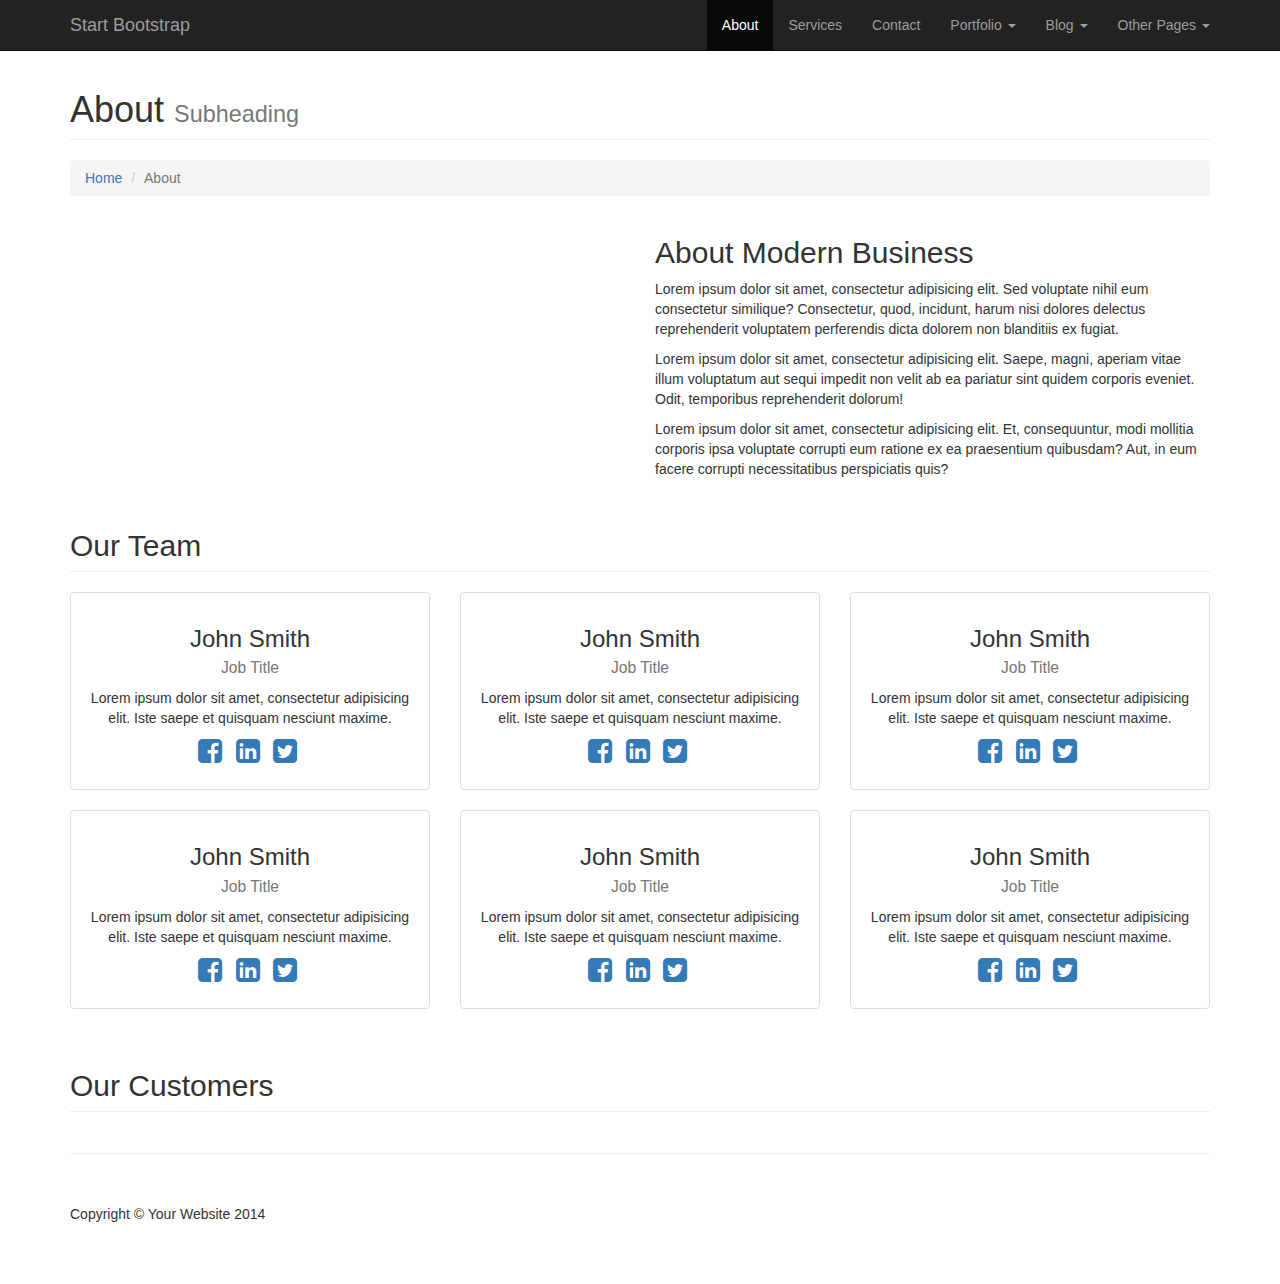
==== about.html @ 234f6c61 "Add files via upload" ====
<!DOCTYPE html>
<html lang="en">

<head>

    <meta charset="utf-8">
    <meta http-equiv="X-UA-Compatible" content="IE=edge">
    <meta name="viewport" content="width=device-width, initial-scale=1">
    <meta name="description" content="">
    <meta name="author" content="">

    <title>Modern Business - Start Bootstrap Template</title>

    <!-- Bootstrap Core CSS -->
    <link href="css/bootstrap.min.css" rel="stylesheet">

    <!-- Custom CSS -->
    <link href="css/modern-business.css" rel="stylesheet">

    <!-- Custom Fonts -->
    <link href="font-awesome/css/font-awesome.min.css" rel="stylesheet" type="text/css">

    <!-- HTML5 Shim and Respond.js IE8 support of HTML5 elements and media queries -->
    <!-- WARNING: Respond.js doesn't work if you view the page via file:// -->
    <!--[if lt IE 9]>
        <script src="https://oss.maxcdn.com/libs/html5shiv/3.7.0/html5shiv.js"></script>
        <script src="https://oss.maxcdn.com/libs/respond.js/1.4.2/respond.min.js"></script>
    <![endif]-->

</head>

<body>

    <!-- Navigation -->
    <nav class="navbar navbar-inverse navbar-fixed-top" role="navigation">
        <div class="container">
            <!-- Brand and toggle get grouped for better mobile display -->
            <div class="navbar-header">
                <button type="button" class="navbar-toggle" data-toggle="collapse" data-target="#bs-example-navbar-collapse-1">
                    <span class="sr-only">Toggle navigation</span>
                    <span class="icon-bar"></span>
                    <span class="icon-bar"></span>
                    <span class="icon-bar"></span>
                </button>
                <a class="navbar-brand" href="index.html">Start Bootstrap</a>
            </div>
            <!-- Collect the nav links, forms, and other content for toggling -->
            <div class="collapse navbar-collapse" id="bs-example-navbar-collapse-1">
                <ul class="nav navbar-nav navbar-right">
                    <li class="active">
                        <a href="about.html">About</a>
                    </li>
                    <li>
                        <a href="services.html">Services</a>
                    </li>
                    <li>
                        <a href="contact.html">Contact</a>
                    </li>
                    <li class="dropdown">
                        <a href="#" class="dropdown-toggle" data-toggle="dropdown">Portfolio <b class="caret"></b></a>
                        <ul class="dropdown-menu">
                            <li>
                                <a href="portfolio-1-col.html">1 Column Portfolio</a>
                            </li>
                            <li>
                                <a href="portfolio-2-col.html">2 Column Portfolio</a>
                            </li>
                            <li>
                                <a href="portfolio-3-col.html">3 Column Portfolio</a>
                            </li>
                            <li>
                                <a href="portfolio-4-col.html">4 Column Portfolio</a>
                            </li>
                            <li>
                                <a href="portfolio-item.html">Single Portfolio Item</a>
                            </li>
                        </ul>
                    </li>
                    <li class="dropdown">
                        <a href="#" class="dropdown-toggle" data-toggle="dropdown">Blog <b class="caret"></b></a>
                        <ul class="dropdown-menu">
                            <li>
                                <a href="blog-home-1.html">Blog Home 1</a>
                            </li>
                            <li>
                                <a href="blog-home-2.html">Blog Home 2</a>
                            </li>
                            <li>
                                <a href="blog-post.html">Blog Post</a>
                            </li>
                        </ul>
                    </li>
                    <li class="dropdown">
                        <a href="#" class="dropdown-toggle" data-toggle="dropdown">Other Pages <b class="caret"></b></a>
                        <ul class="dropdown-menu">
                            <li>
                                <a href="full-width.html">Full Width Page</a>
                            </li>
                            <li>
                                <a href="sidebar.html">Sidebar Page</a>
                            </li>
                            <li>
                                <a href="faq.html">FAQ</a>
                            </li>
                            <li>
                                <a href="404.html">404</a>
                            </li>
                            <li>
                                <a href="pricing.html">Pricing Table</a>
                            </li>
                        </ul>
                    </li>
                </ul>
            </div>
            <!-- /.navbar-collapse -->
        </div>
        <!-- /.container -->
    </nav>

    <!-- Page Content -->
    <div class="container">

        <!-- Page Heading/Breadcrumbs -->
        <div class="row">
            <div class="col-lg-12">
                <h1 class="page-header">About
                    <small>Subheading</small>
                </h1>
                <ol class="breadcrumb">
                    <li><a href="index.html">Home</a>
                    </li>
                    <li class="active">About</li>
                </ol>
            </div>
        </div>
        <!-- /.row -->

        <!-- Intro Content -->
        <div class="row">
            <div class="col-md-6">
                <img class="img-responsive" src="http://placehold.it/750x450" alt="">
            </div>
            <div class="col-md-6">
                <h2>About Modern Business</h2>
                <p>Lorem ipsum dolor sit amet, consectetur adipisicing elit. Sed voluptate nihil eum consectetur similique? Consectetur, quod, incidunt, harum nisi dolores delectus reprehenderit voluptatem perferendis dicta dolorem non blanditiis ex fugiat.</p>
                <p>Lorem ipsum dolor sit amet, consectetur adipisicing elit. Saepe, magni, aperiam vitae illum voluptatum aut sequi impedit non velit ab ea pariatur sint quidem corporis eveniet. Odit, temporibus reprehenderit dolorum!</p>
                <p>Lorem ipsum dolor sit amet, consectetur adipisicing elit. Et, consequuntur, modi mollitia corporis ipsa voluptate corrupti eum ratione ex ea praesentium quibusdam? Aut, in eum facere corrupti necessitatibus perspiciatis quis?</p>
            </div>
        </div>
        <!-- /.row -->

        <!-- Team Members -->
        <div class="row">
            <div class="col-lg-12">
                <h2 class="page-header">Our Team</h2>
            </div>
            <div class="col-md-4 text-center">
                <div class="thumbnail">
                    <img class="img-responsive" src="http://placehold.it/750x450" alt="">
                    <div class="caption">
                        <h3>John Smith<br>
                            <small>Job Title</small>
                        </h3>
                        <p>Lorem ipsum dolor sit amet, consectetur adipisicing elit. Iste saepe et quisquam nesciunt maxime.</p>
                        <ul class="list-inline">
                            <li><a href="#"><i class="fa fa-2x fa-facebook-square"></i></a>
                            </li>
                            <li><a href="#"><i class="fa fa-2x fa-linkedin-square"></i></a>
                            </li>
                            <li><a href="#"><i class="fa fa-2x fa-twitter-square"></i></a>
                            </li>
                        </ul>
                    </div>
                </div>
            </div>
            <div class="col-md-4 text-center">
                <div class="thumbnail">
                    <img class="img-responsive" src="http://placehold.it/750x450" alt="">
                    <div class="caption">
                        <h3>John Smith<br>
                            <small>Job Title</small>
                        </h3>
                        <p>Lorem ipsum dolor sit amet, consectetur adipisicing elit. Iste saepe et quisquam nesciunt maxime.</p>
                        <ul class="list-inline">
                            <li><a href="#"><i class="fa fa-2x fa-facebook-square"></i></a>
                            </li>
                            <li><a href="#"><i class="fa fa-2x fa-linkedin-square"></i></a>
                            </li>
                            <li><a href="#"><i class="fa fa-2x fa-twitter-square"></i></a>
                            </li>
                        </ul>
                    </div>
                </div>
            </div>
            <div class="col-md-4 text-center">
                <div class="thumbnail">
                    <img class="img-responsive" src="http://placehold.it/750x450" alt="">
                    <div class="caption">
                        <h3>John Smith<br>
                            <small>Job Title</small>
                        </h3>
                        <p>Lorem ipsum dolor sit amet, consectetur adipisicing elit. Iste saepe et quisquam nesciunt maxime.</p>
                        <ul class="list-inline">
                            <li><a href="#"><i class="fa fa-2x fa-facebook-square"></i></a>
                            </li>
                            <li><a href="#"><i class="fa fa-2x fa-linkedin-square"></i></a>
                            </li>
                            <li><a href="#"><i class="fa fa-2x fa-twitter-square"></i></a>
                            </li>
                        </ul>
                    </div>
                </div>
            </div>
            <div class="col-md-4 text-center">
                <div class="thumbnail">
                    <img class="img-responsive" src="http://placehold.it/750x450" alt="">
                    <div class="caption">
                        <h3>John Smith<br>
                            <small>Job Title</small>
                        </h3>
                        <p>Lorem ipsum dolor sit amet, consectetur adipisicing elit. Iste saepe et quisquam nesciunt maxime.</p>
                        <ul class="list-inline">
                            <li><a href="#"><i class="fa fa-2x fa-facebook-square"></i></a>
                            </li>
                            <li><a href="#"><i class="fa fa-2x fa-linkedin-square"></i></a>
                            </li>
                            <li><a href="#"><i class="fa fa-2x fa-twitter-square"></i></a>
                            </li>
                        </ul>
                    </div>
                </div>
            </div>
            <div class="col-md-4 text-center">
                <div class="thumbnail">
                    <img class="img-responsive" src="http://placehold.it/750x450" alt="">
                    <div class="caption">
                        <h3>John Smith<br>
                            <small>Job Title</small>
                        </h3>
                        <p>Lorem ipsum dolor sit amet, consectetur adipisicing elit. Iste saepe et quisquam nesciunt maxime.</p>
                        <ul class="list-inline">
                            <li><a href="#"><i class="fa fa-2x fa-facebook-square"></i></a>
                            </li>
                            <li><a href="#"><i class="fa fa-2x fa-linkedin-square"></i></a>
                            </li>
                            <li><a href="#"><i class="fa fa-2x fa-twitter-square"></i></a>
                            </li>
                        </ul>
                    </div>
                </div>
            </div>
            <div class="col-md-4 text-center">
                <div class="thumbnail">
                    <img class="img-responsive" src="http://placehold.it/750x450" alt="">
                    <div class="caption">
                        <h3>John Smith<br>
                            <small>Job Title</small>
                        </h3>
                        <p>Lorem ipsum dolor sit amet, consectetur adipisicing elit. Iste saepe et quisquam nesciunt maxime.</p>
                        <ul class="list-inline">
                            <li><a href="#"><i class="fa fa-2x fa-facebook-square"></i></a>
                            </li>
                            <li><a href="#"><i class="fa fa-2x fa-linkedin-square"></i></a>
                            </li>
                            <li><a href="#"><i class="fa fa-2x fa-twitter-square"></i></a>
                            </li>
                        </ul>
                    </div>
                </div>
            </div>
        </div>
        <!-- /.row -->

        <!-- Our Customers -->
        <div class="row">
            <div class="col-lg-12">
                <h2 class="page-header">Our Customers</h2>
            </div>
            <div class="col-md-2 col-sm-4 col-xs-6">
                <img class="img-responsive customer-img" src="http://placehold.it/500x300" alt="">
            </div>
            <div class="col-md-2 col-sm-4 col-xs-6">
                <img class="img-responsive customer-img" src="http://placehold.it/500x300" alt="">
            </div>
            <div class="col-md-2 col-sm-4 col-xs-6">
                <img class="img-responsive customer-img" src="http://placehold.it/500x300" alt="">
            </div>
            <div class="col-md-2 col-sm-4 col-xs-6">
                <img class="img-responsive customer-img" src="http://placehold.it/500x300" alt="">
            </div>
            <div class="col-md-2 col-sm-4 col-xs-6">
                <img class="img-responsive customer-img" src="http://placehold.it/500x300" alt="">
            </div>
            <div class="col-md-2 col-sm-4 col-xs-6">
                <img class="img-responsive customer-img" src="http://placehold.it/500x300" alt="">
            </div>
        </div>
        <!-- /.row -->

        <hr>

        <!-- Footer -->
        <footer>
            <div class="row">
                <div class="col-lg-12">
                    <p>Copyright &copy; Your Website 2014</p>
                </div>
            </div>
        </footer>

    </div>
    <!-- /.container -->

    <!-- jQuery -->
    <script src="js/jquery.js"></script>

    <!-- Bootstrap Core JavaScript -->
    <script src="js/bootstrap.min.js"></script>

</body>

</html>
---- css/modern-business.css ----
/*!
 * Start Bootstrap - Modern Business (http://startbootstrap.com/)
 * Copyright 2013-2016 Start Bootstrap
 * Licensed under MIT (https://github.com/BlackrockDigital/startbootstrap/blob/gh-pages/LICENSE)
 */

/* Global Styles */

html,
body {
    height: 100%;
}

body {
    padding-top: 50px; /* Required padding for .navbar-fixed-top. Remove if using .navbar-static-top. Change if height of navigation changes. */
}

.img-portfolio {
    margin-bottom: 30px;
}

.img-hover:hover {
    opacity: 0.8;
}

/* Home Page Carousel */

header.carousel {
    height: 50%;
}

header.carousel .item,
header.carousel .item.active,
header.carousel .carousel-inner {
    height: 100%;
}

header.carousel .fill {
    width: 100%;
    height: 100%;
    background-position: center;
    background-size: cover;
}

/* 404 Page Styles */

.error-404 {
    font-size: 100px;
}

/* Pricing Page Styles */

.price {
    display: block;
    font-size: 50px;
    line-height: 50px;
}

.price sup {
    top: -20px;
    left: 2px;
    font-size: 20px;
}

.period {
    display: block;
    font-style: italic;
}

/* Footer Styles */

footer {
    margin: 50px 0;
}

/* Responsive Styles */

@media(max-width:991px) {
    .customer-img,
    .img-related {
        margin-bottom: 30px;
    }
}

@media(max-width:767px) {
    .img-portfolio {
        margin-bottom: 15px;
    }

    header.carousel .carousel {
        height: 70%;
    }
}
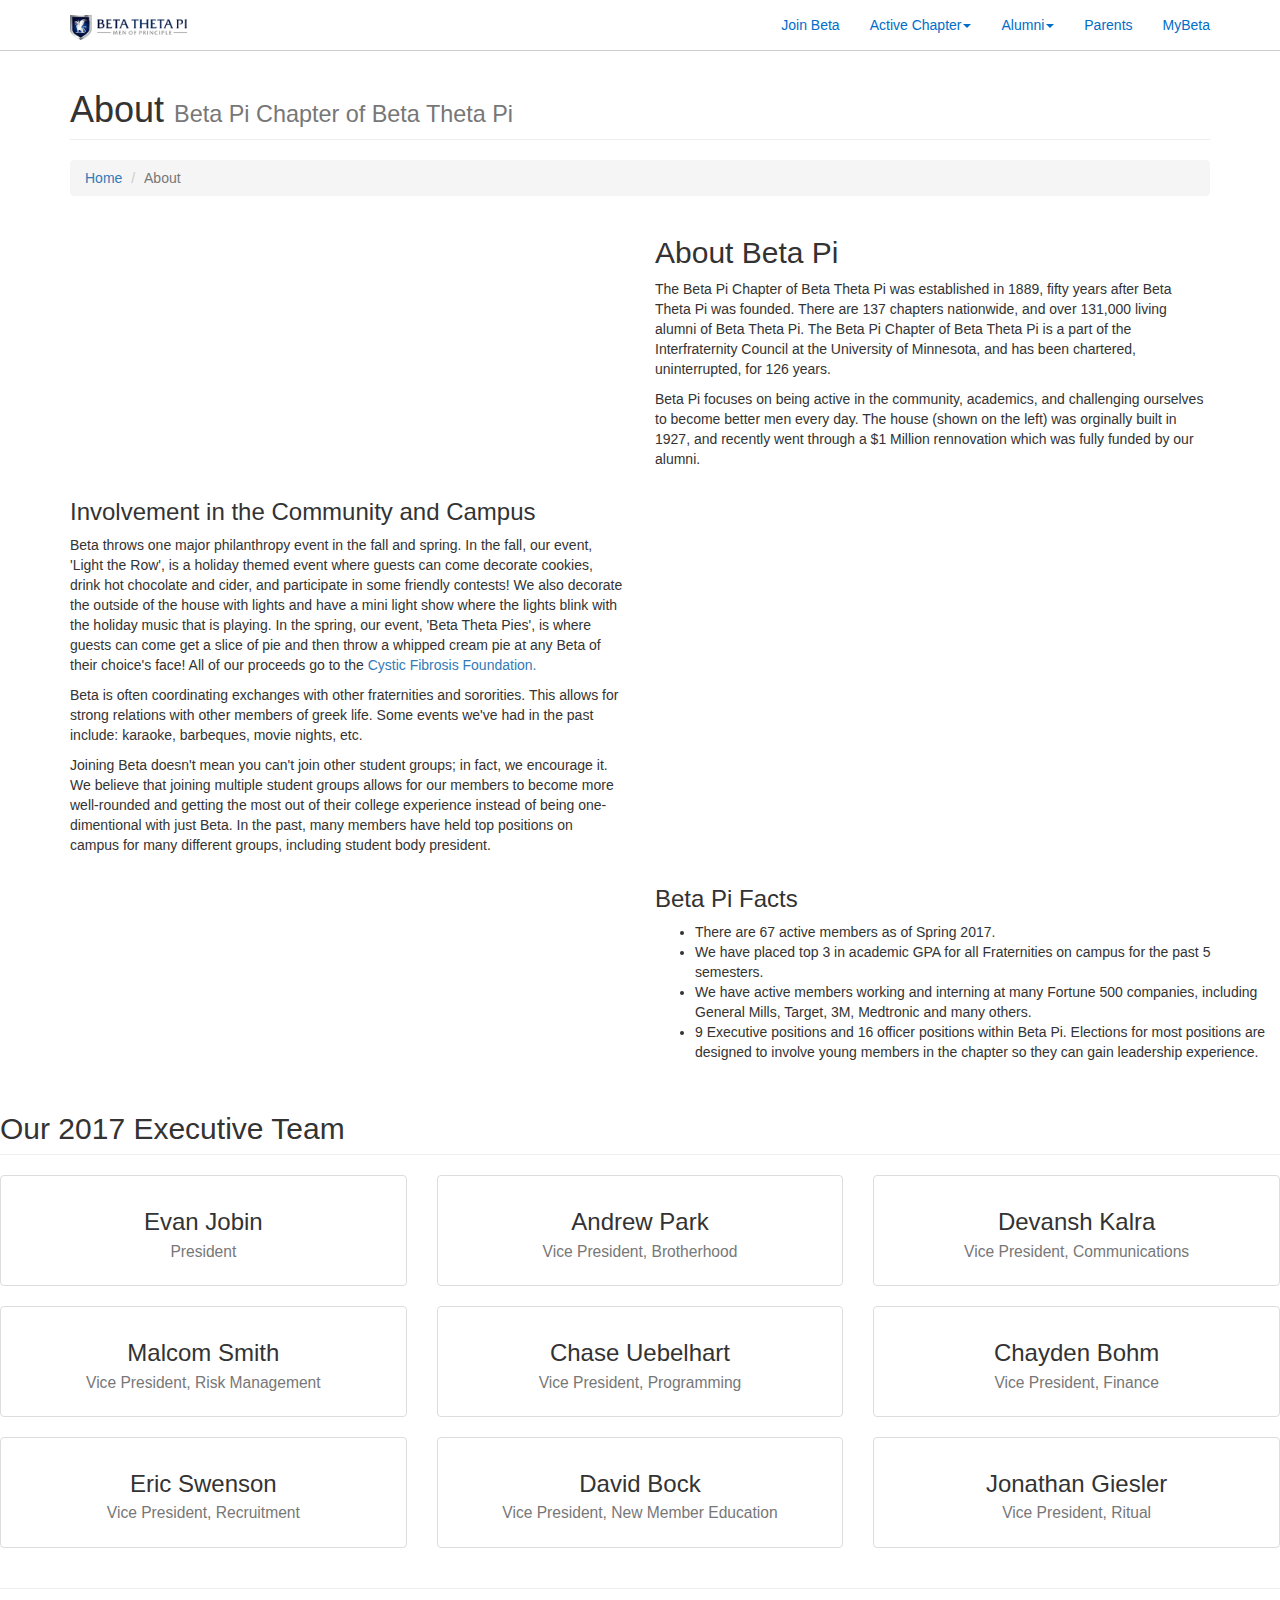
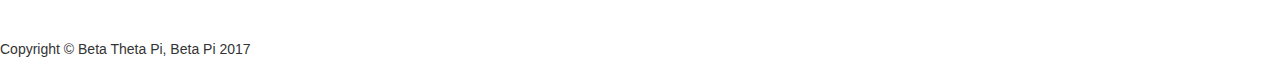
==== commit f6fb3e2e: "new edits" ====
--- a/about.html
+++ b/about.html
@@ -9,7 +9,7 @@
     <meta name="description" content="">
     <meta name="author" content="">
 
-    <title>Modern Business - Start Bootstrap Template</title>
+    <title>Beta Theta Pi- UMN Chapter</title>
 
     <!-- Bootstrap Core CSS -->
     <link href="css/bootstrap.min.css" rel="stylesheet">
@@ -27,95 +27,92 @@
         <script src="https://oss.maxcdn.com/libs/respond.js/1.4.2/respond.min.js"></script>
     <![endif]-->
 
+<link rel="apple-touch-icon" sizes="180x180" href="/img/apple-touch-icon.png">
+<link rel="icon" type="image/png" href="/img/favicon-32x32.png" sizes="32x32">
+<link rel="icon" type="image/png" href="/img/favicon-16x16.png" sizes="16x16">
+<link rel="manifest" href="/img/manifest.json">
+<link rel="mask-icon" href="/img/safari-pinned-tab.svg" color="#5bbad5">
+<link rel="shortcut icon" href="/img/favicon.ico">
+<meta name="msapplication-config" content="/img/browserconfig.xml">
+<meta name="theme-color" content="#ffffff">
+
 </head>
 
 <body>
 
     <!-- Navigation -->
     <nav class="navbar navbar-inverse navbar-fixed-top" role="navigation">
-        <div class="container">
-            <!-- Brand and toggle get grouped for better mobile display -->
-            <div class="navbar-header">
-                <button type="button" class="navbar-toggle" data-toggle="collapse" data-target="#bs-example-navbar-collapse-1">
-                    <span class="sr-only">Toggle navigation</span>
-                    <span class="icon-bar"></span>
-                    <span class="icon-bar"></span>
-                    <span class="icon-bar"></span>
-                </button>
-                <a class="navbar-brand" href="index.html">Start Bootstrap</a>
-            </div>
-            <!-- Collect the nav links, forms, and other content for toggling -->
-            <div class="collapse navbar-collapse" id="bs-example-navbar-collapse-1">
-                <ul class="nav navbar-nav navbar-right">
-                    <li class="active">
-                        <a href="about.html">About</a>
-                    </li>
-                    <li>
-                        <a href="services.html">Services</a>
-                    </li>
-                    <li>
-                        <a href="contact.html">Contact</a>
-                    </li>
-                    <li class="dropdown">
-                        <a href="#" class="dropdown-toggle" data-toggle="dropdown">Portfolio <b class="caret"></b></a>
-                        <ul class="dropdown-menu">
-                            <li>
-                                <a href="portfolio-1-col.html">1 Column Portfolio</a>
-                            </li>
-                            <li>
-                                <a href="portfolio-2-col.html">2 Column Portfolio</a>
-                            </li>
-                            <li>
-                                <a href="portfolio-3-col.html">3 Column Portfolio</a>
-                            </li>
-                            <li>
-                                <a href="portfolio-4-col.html">4 Column Portfolio</a>
-                            </li>
-                            <li>
-                                <a href="portfolio-item.html">Single Portfolio Item</a>
-                            </li>
-                        </ul>
-                    </li>
-                    <li class="dropdown">
-                        <a href="#" class="dropdown-toggle" data-toggle="dropdown">Blog <b class="caret"></b></a>
-                        <ul class="dropdown-menu">
-                            <li>
-                                <a href="blog-home-1.html">Blog Home 1</a>
-                            </li>
-                            <li>
-                                <a href="blog-home-2.html">Blog Home 2</a>
-                            </li>
-                            <li>
-                                <a href="blog-post.html">Blog Post</a>
-                            </li>
-                        </ul>
-                    </li>
-                    <li class="dropdown">
-                        <a href="#" class="dropdown-toggle" data-toggle="dropdown">Other Pages <b class="caret"></b></a>
-                        <ul class="dropdown-menu">
-                            <li>
-                                <a href="full-width.html">Full Width Page</a>
-                            </li>
-                            <li>
-                                <a href="sidebar.html">Sidebar Page</a>
-                            </li>
-                            <li>
-                                <a href="faq.html">FAQ</a>
-                            </li>
-                            <li>
-                                <a href="404.html">404</a>
-                            </li>
-                            <li>
-                                <a href="pricing.html">Pricing Table</a>
-                            </li>
-                        </ul>
-                    </li>
-                </ul>
-            </div>
-            <!-- /.navbar-collapse -->
-        </div>
-        <!-- /.container -->
-    </nav>
+       <div class="container">
+           <!-- Brand and toggle get grouped for better mobile display -->
+           <div class="navbar-header">
+               <button type="button" class="navbar-toggle" data-toggle="collapse" data-target="#bs-example-navbar-collapse-1">
+                   <span class="sr-only">Toggle navigation</span>
+                   <span class="icon-bar"></span>
+                   <span class="icon-bar"></span>
+                   <span class="icon-bar"></span>
+               </button>
+       <a class="navbar-brand" href="index.html">
+       <img alt height="25px" src="img/logo.png">
+               </a>
+           </div>
+           <!-- Collect the nav links, forms, and other content for toggling -->
+           <div class="collapse navbar-collapse" id="bs-example-navbar-collapse-1">
+               <ul class="nav navbar-nav navbar-right">
+       <li>
+                       <a href="joinBeta.html">Join Beta</a>
+                   </li>
+       <li class="dropdown">
+     <a href="#" class="dropdown-toggle" data-toggle="dropdown">Active Chapter<b class="caret"></b></a>
+         <ul class="dropdown-menu">
+           <li>
+         <a href="undergradAbout.html">About</a>
+           </li>
+           <li>
+         <a href="undergradCalendar.html">Event Calendar</a>
+           </li>
+           <li>
+         <a href="undergradEvents.html">Events</a>
+           </li>
+           <li>
+         <a href="mpsScholarship.html">Men of Principle Scholarship</a>
+           </li>
+           <li>
+         <a href="undergradContact.html">Contact Us</a>
+           </li>
+         </ul>
+       </li>
+       <li class="dropdown">
+     <a href="#" class="dropdown-toggle" data-toggle="dropdown">Alumni<b class="caret"></b></a>
+         <ul class="dropdown-menu">
+           <li>
+                                 <a href="alumAbout.html">About</a>
+           </li>
+           <li>
+         <a href="alumCalendar.html">Event Calendar</a>
+           </li>
+           <li>
+         <a href="alumEvents.html">Events</a>
+           </li>
+           <li>
+         <a href="lostBrothers.html">Lost Brothers</a>
+           </li>
+           <li>
+         <a href="alumContact.html">Contact the Alumni</a>
+           </li>
+         </ul>
+       </li>
+                   <li>
+                       <a href="parents.html">Parents</a>
+                   </li>
+                   <li>
+                       <a href="https://my.beta.org/">MyBeta</a>
+                   </li>
+               </ul>
+           </div>
+           <!-- /.navbar-collapse -->
+       </div>
+       <!-- /.container -->
+   </nav>
 
     <!-- Page Content -->
     <div class="container">
@@ -124,7 +121,7 @@
         <div class="row">
             <div class="col-lg-12">
                 <h1 class="page-header">About
-                    <small>Subheading</small>
+                    <small>Beta Pi Chapter of Beta Theta Pi</small>
                 </h1>
                 <ol class="breadcrumb">
                     <li><a href="index.html">Home</a>
@@ -138,163 +135,157 @@
         <!-- Intro Content -->
         <div class="row">
             <div class="col-md-6">
-                <img class="img-responsive" src="http://placehold.it/750x450" alt="">
-            </div>
-            <div class="col-md-6">
-                <h2>About Modern Business</h2>
-                <p>Lorem ipsum dolor sit amet, consectetur adipisicing elit. Sed voluptate nihil eum consectetur similique? Consectetur, quod, incidunt, harum nisi dolores delectus reprehenderit voluptatem perferendis dicta dolorem non blanditiis ex fugiat.</p>
-                <p>Lorem ipsum dolor sit amet, consectetur adipisicing elit. Saepe, magni, aperiam vitae illum voluptatum aut sequi impedit non velit ab ea pariatur sint quidem corporis eveniet. Odit, temporibus reprehenderit dolorum!</p>
-                <p>Lorem ipsum dolor sit amet, consectetur adipisicing elit. Et, consequuntur, modi mollitia corporis ipsa voluptate corrupti eum ratione ex ea praesentium quibusdam? Aut, in eum facere corrupti necessitatibus perspiciatis quis?</p>
+                <img class="img-responsive" src="img/house.jpg" alt="">
+            </div>
+            <div class="col-md-6">
+                <h2>About Beta Pi</h2>
+                <p>The Beta Pi Chapter of Beta Theta Pi was established in 1889, fifty years after Beta Theta Pi was founded. There are 137 chapters nationwide, and over 131,000 living alumni of Beta Theta Pi. The Beta Pi Chapter of Beta Theta Pi is a part of the Interfraternity Council at the University of Minnesota, and has been chartered, uninterrupted, for 126 years. </p>
+                <p> Beta Pi focuses on being active in the community, academics, and challenging ourselves to become better men every day. The house (shown on the left) was orginally built in 1927, and recently went through a $1 Million rennovation which was fully funded by our alumni. <p>
             </div>
         </div>
         <!-- /.row -->
 
+
+        <div class="row">
+            <div class="col-md-6">
+              <h3> Involvement in the Community and Campus </h3>
+              <p> Beta throws one major philanthropy event in the fall and spring. In the fall, our event, 'Light the Row', is a holiday themed event where guests can come decorate cookies, drink hot chocolate and cider, and participate in some friendly contests! We also decorate the outside of the house with lights and have a mini light show where the lights blink with the holiday music that is playing. In the spring, our event, 'Beta Theta Pies', is where guests can come get a slice of pie and then throw a whipped cream pie at any Beta of their choice's face! All of our proceeds go to the <a href="https://www.cff.org/?gclid=Cj0KEQjwmIrJBRCRmJ_x7KDo-9oBEiQAuUPKMmUvWTQSQQTl_8UhzpkIWVYSh061jZ6aWC6nFNVYSvUaAi6z8P8HAQ"> Cystic Fibrosis Foundation.  </a>     </p>
+              <p> Beta is often coordinating exchanges with other fraternities and sororities. This allows for strong relations with other members of greek life. Some events we've had in the past include: karaoke, barbeques, movie nights, etc.  </p>
+
+              <p> Joining Beta doesn't mean you can't join other student groups; in fact, we encourage it. We believe that joining multiple student groups allows for our members to become more well-rounded and getting the most out of their college experience instead of being one-dimentional with just Beta. In the past, many members have held top positions on campus for many different groups, including student body president.</p>
+
+            </div>
+          </div>
+            <div class="col-md-6">
+
+
+
+            </div>
+        </div>
+
+        <div class="row">
+            <div class="col-md-6">
+
+            </div>
+            <div class="col-md-6">
+                <h3>Beta Pi Facts </h3>
+                <ul>
+                  <li> There are 67 active members as of Spring 2017. </li>
+                  <li> We have placed top 3 in academic GPA for all Fraternities on campus for the past 5 semesters. </li>
+                  <li> We have active members working and interning at many Fortune 500 companies, including General Mills, Target, 3M, Medtronic and many others. </li>
+                  <li> 9 Executive positions and 16 officer positions within Beta Pi. Elections for most positions are designed to involve young members in the chapter so they can gain leadership experience. </li>
+
+
+            </div>
+        </div>
+
         <!-- Team Members -->
         <div class="row">
             <div class="col-lg-12">
-                <h2 class="page-header">Our Team</h2>
-            </div>
-            <div class="col-md-4 text-center">
-                <div class="thumbnail">
-                    <img class="img-responsive" src="http://placehold.it/750x450" alt="">
-                    <div class="caption">
-                        <h3>John Smith<br>
-                            <small>Job Title</small>
-                        </h3>
-                        <p>Lorem ipsum dolor sit amet, consectetur adipisicing elit. Iste saepe et quisquam nesciunt maxime.</p>
-                        <ul class="list-inline">
-                            <li><a href="#"><i class="fa fa-2x fa-facebook-square"></i></a>
-                            </li>
-                            <li><a href="#"><i class="fa fa-2x fa-linkedin-square"></i></a>
-                            </li>
-                            <li><a href="#"><i class="fa fa-2x fa-twitter-square"></i></a>
-                            </li>
-                        </ul>
-                    </div>
-                </div>
-            </div>
-            <div class="col-md-4 text-center">
-                <div class="thumbnail">
-                    <img class="img-responsive" src="http://placehold.it/750x450" alt="">
-                    <div class="caption">
-                        <h3>John Smith<br>
-                            <small>Job Title</small>
-                        </h3>
-                        <p>Lorem ipsum dolor sit amet, consectetur adipisicing elit. Iste saepe et quisquam nesciunt maxime.</p>
-                        <ul class="list-inline">
-                            <li><a href="#"><i class="fa fa-2x fa-facebook-square"></i></a>
-                            </li>
-                            <li><a href="#"><i class="fa fa-2x fa-linkedin-square"></i></a>
-                            </li>
-                            <li><a href="#"><i class="fa fa-2x fa-twitter-square"></i></a>
-                            </li>
-                        </ul>
-                    </div>
-                </div>
-            </div>
-            <div class="col-md-4 text-center">
-                <div class="thumbnail">
-                    <img class="img-responsive" src="http://placehold.it/750x450" alt="">
-                    <div class="caption">
-                        <h3>John Smith<br>
-                            <small>Job Title</small>
-                        </h3>
-                        <p>Lorem ipsum dolor sit amet, consectetur adipisicing elit. Iste saepe et quisquam nesciunt maxime.</p>
-                        <ul class="list-inline">
-                            <li><a href="#"><i class="fa fa-2x fa-facebook-square"></i></a>
-                            </li>
-                            <li><a href="#"><i class="fa fa-2x fa-linkedin-square"></i></a>
-                            </li>
-                            <li><a href="#"><i class="fa fa-2x fa-twitter-square"></i></a>
-                            </li>
-                        </ul>
-                    </div>
-                </div>
-            </div>
-            <div class="col-md-4 text-center">
-                <div class="thumbnail">
-                    <img class="img-responsive" src="http://placehold.it/750x450" alt="">
-                    <div class="caption">
-                        <h3>John Smith<br>
-                            <small>Job Title</small>
-                        </h3>
-                        <p>Lorem ipsum dolor sit amet, consectetur adipisicing elit. Iste saepe et quisquam nesciunt maxime.</p>
-                        <ul class="list-inline">
-                            <li><a href="#"><i class="fa fa-2x fa-facebook-square"></i></a>
-                            </li>
-                            <li><a href="#"><i class="fa fa-2x fa-linkedin-square"></i></a>
-                            </li>
-                            <li><a href="#"><i class="fa fa-2x fa-twitter-square"></i></a>
-                            </li>
-                        </ul>
-                    </div>
-                </div>
-            </div>
-            <div class="col-md-4 text-center">
-                <div class="thumbnail">
-                    <img class="img-responsive" src="http://placehold.it/750x450" alt="">
-                    <div class="caption">
-                        <h3>John Smith<br>
-                            <small>Job Title</small>
-                        </h3>
-                        <p>Lorem ipsum dolor sit amet, consectetur adipisicing elit. Iste saepe et quisquam nesciunt maxime.</p>
-                        <ul class="list-inline">
-                            <li><a href="#"><i class="fa fa-2x fa-facebook-square"></i></a>
-                            </li>
-                            <li><a href="#"><i class="fa fa-2x fa-linkedin-square"></i></a>
-                            </li>
-                            <li><a href="#"><i class="fa fa-2x fa-twitter-square"></i></a>
-                            </li>
-                        </ul>
-                    </div>
-                </div>
-            </div>
-            <div class="col-md-4 text-center">
-                <div class="thumbnail">
-                    <img class="img-responsive" src="http://placehold.it/750x450" alt="">
-                    <div class="caption">
-                        <h3>John Smith<br>
-                            <small>Job Title</small>
-                        </h3>
-                        <p>Lorem ipsum dolor sit amet, consectetur adipisicing elit. Iste saepe et quisquam nesciunt maxime.</p>
-                        <ul class="list-inline">
-                            <li><a href="#"><i class="fa fa-2x fa-facebook-square"></i></a>
-                            </li>
-                            <li><a href="#"><i class="fa fa-2x fa-linkedin-square"></i></a>
-                            </li>
-                            <li><a href="#"><i class="fa fa-2x fa-twitter-square"></i></a>
-                            </li>
-                        </ul>
+                <h2 class="page-header">Our 2017 Executive Team</h2>
+            </div>
+            <div class="col-md-4 text-center">
+                <div class="thumbnail">
+                    <img class="img-responsive" src="img/evan.jpg" alt="" style="width: 119px">
+                    <div class="caption">
+                        <h3>Evan Jobin<br>
+                            <small>President</small>
+                        </h3>
+
+                    </div>
+                </div>
+            </div>
+            <div class="col-md-4 text-center">
+                <div class="thumbnail">
+                    <img class="img-responsive" src="img/andrew.jpg" alt="">
+                    <div class="caption">
+                        <h3>Andrew Park<br>
+                            <small>Vice President, Brotherhood</small>
+                        </h3>
+
+                    </div>
+                </div>
+            </div>
+            <div class="col-md-4 text-center">
+                <div class="thumbnail">
+                    <img class="img-responsive" src="img/devansh.jpg" alt="">
+                    <div class="caption">
+                        <h3>Devansh Kalra<br>
+                            <small>Vice President, Communications</small>
+                        </h3>
+
+                    </div>
+                </div>
+            </div>
+            <div class="col-md-4 text-center">
+                <div class="thumbnail">
+                    <img class="img-responsive" src="img/malcom.jpg" alt="">
+                    <div class="caption">
+                        <h3>Malcom Smith<br>
+                            <small>Vice President, Risk Management</small>
+                        </h3>
+
+                    </div>
+                </div>
+            </div>
+            <div class="col-md-4 text-center">
+                <div class="thumbnail">
+                    <img class="img-responsive" src="img/chase.jpg" alt="">
+                    <div class="caption">
+                        <h3>Chase Uebelhart<br>
+                            <small>Vice President, Programming</small>
+                        </h3>
+
+                    </div>
+                </div>
+            </div>
+            <div class="col-md-4 text-center">
+                <div class="thumbnail">
+                    <img class="img-responsive" src="img/chayden.jpg" alt="">
+                    <div class="caption">
+                        <h3>Chayden Bohm<br>
+                            <small>Vice President, Finance</small>
+                        </h3>
+
+                    </div>
+                </div>
+            </div>
+            <div class="col-md-4 text-center">
+                <div class="thumbnail">
+                    <img class="img-responsive" src="img/eric.jpg" alt="">
+                    <div class="caption">
+                        <h3>Eric Swenson<br>
+                            <small>Vice President, Recruitment</small>
+                        </h3>
+                    </div>
+                </div>
+            </div>
+            <div class="col-md-4 text-center">
+                <div class="thumbnail">
+                    <img class="img-responsive" src="img/david.jpg" alt="">
+                    <div class="caption">
+                        <h3>David Bock<br>
+                            <small>Vice President, New Member Education</small>
+                        </h3>
+
+                    </div>
+                </div>
+            </div>
+            <div class="col-md-4 text-center">
+                <div class="thumbnail">
+                    <img class="img-responsive" src="img/jon.jpg" alt="">
+                    <div class="caption">
+                        <h3>Jonathan Giesler<br>
+                            <small>Vice President, Ritual</small>
+                        </h3>
+
                     </div>
                 </div>
             </div>
         </div>
         <!-- /.row -->
 
-        <!-- Our Customers -->
-        <div class="row">
-            <div class="col-lg-12">
-                <h2 class="page-header">Our Customers</h2>
-            </div>
-            <div class="col-md-2 col-sm-4 col-xs-6">
-                <img class="img-responsive customer-img" src="http://placehold.it/500x300" alt="">
-            </div>
-            <div class="col-md-2 col-sm-4 col-xs-6">
-                <img class="img-responsive customer-img" src="http://placehold.it/500x300" alt="">
-            </div>
-            <div class="col-md-2 col-sm-4 col-xs-6">
-                <img class="img-responsive customer-img" src="http://placehold.it/500x300" alt="">
-            </div>
-            <div class="col-md-2 col-sm-4 col-xs-6">
-                <img class="img-responsive customer-img" src="http://placehold.it/500x300" alt="">
-            </div>
-            <div class="col-md-2 col-sm-4 col-xs-6">
-                <img class="img-responsive customer-img" src="http://placehold.it/500x300" alt="">
-            </div>
-            <div class="col-md-2 col-sm-4 col-xs-6">
-                <img class="img-responsive customer-img" src="http://placehold.it/500x300" alt="">
-            </div>
-        </div>
+
         <!-- /.row -->
 
         <hr>
@@ -303,7 +294,7 @@
         <footer>
             <div class="row">
                 <div class="col-lg-12">
-                    <p>Copyright &copy; Your Website 2014</p>
+                    <p>Copyright &copy; Beta Theta Pi, Beta Pi 2017</p>
                 </div>
             </div>
         </footer>
--- a/css/modern-business.css
+++ b/css/modern-business.css
@@ -90,4 +90,47 @@
     header.carousel .carousel {
         height: 70%;
     }
-}+}
+
+.navbar-inverse {
+	background-color: #FFFFFF;
+  border-color: #ccc;
+}
+.navbar-inverse .navbar-nav > li > a {
+	color: #006DC8;
+}
+
+.navbar-inverse .navbar-nav .open > li > a {
+	background-color:#006DC8;
+}
+
+.navbar-inverse .navbar-nav > .active > a{
+	color: #FFFFFF;
+	background-color:#006DC8;
+}
+.navbar-inverse .navbar-nav > .active > a:hover{
+	background-color:#006DC8;
+
+}
+
+.navbar-inverse .navbar-nav > li > a:hover {
+	color: black;
+}
+
+.navbar-inverse .navbar-nav>.open>a, .navbar-inverse .navbar-nav>.open>a:focus, .navbar-inverse .navbar-nav>.open>a:hover {
+    color: #FFFFFF;
+    background-color: #006DC8;
+}
+
+.navbar-inverse .navbar-nav>.active>a, .navbar-inverse .navbar-nav>.active>a:focus, .navbar-inverse .navbar-nav>.active>a:hover {
+    color: #FFFFFF;
+    background-color: #006DC8;
+}
+
+.navbar-inverse .navbar-nav>li>a:focus, .navbar-inverse .navbar-nav>li>a:hover {
+    color: #FFFFFF;
+    background-color: #006DC8;
+}
+.navbar-inverse .navbar-toggle  {
+    background-color: #006DC8;
+}
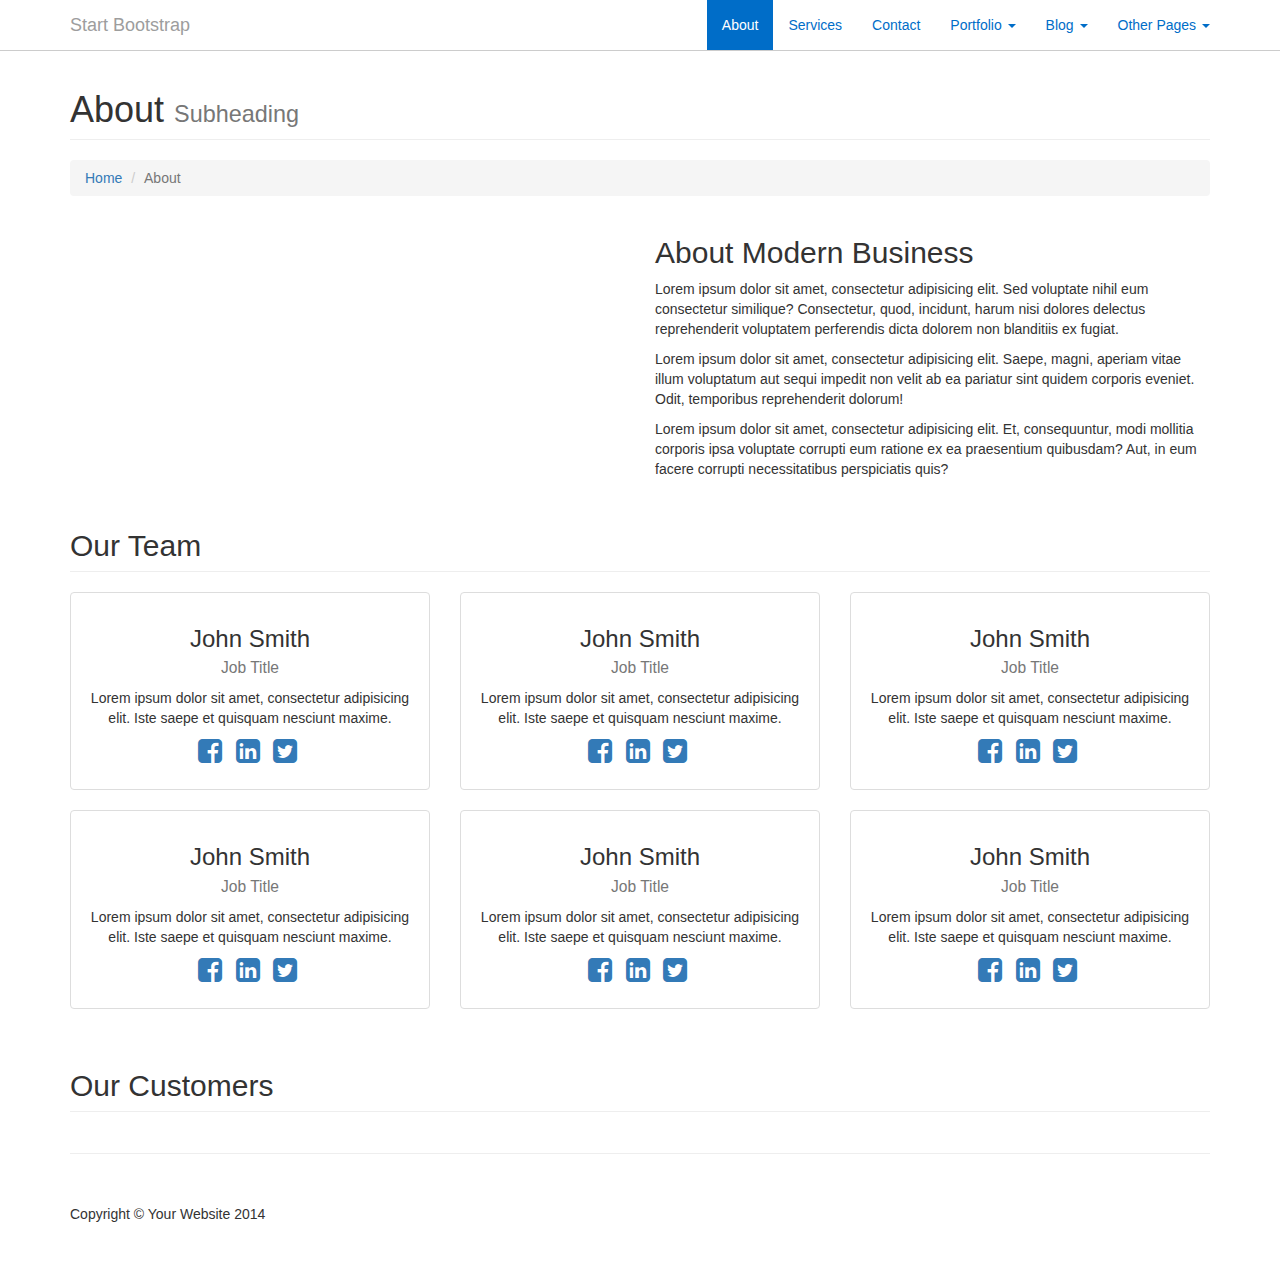
==== commit 8a715997: "Update about.html" ====
--- a/about.html
+++ b/about.html
@@ -9,7 +9,7 @@
     <meta name="description" content="">
     <meta name="author" content="">
 
-    <title>Beta Theta Pi- UMN Chapter</title>
+    <title>Modern Business - Start Bootstrap Template</title>
 
     <!-- Bootstrap Core CSS -->
     <link href="css/bootstrap.min.css" rel="stylesheet">
@@ -27,92 +27,95 @@
         <script src="https://oss.maxcdn.com/libs/respond.js/1.4.2/respond.min.js"></script>
     <![endif]-->
 
-<link rel="apple-touch-icon" sizes="180x180" href="/img/apple-touch-icon.png">
-<link rel="icon" type="image/png" href="/img/favicon-32x32.png" sizes="32x32">
-<link rel="icon" type="image/png" href="/img/favicon-16x16.png" sizes="16x16">
-<link rel="manifest" href="/img/manifest.json">
-<link rel="mask-icon" href="/img/safari-pinned-tab.svg" color="#5bbad5">
-<link rel="shortcut icon" href="/img/favicon.ico">
-<meta name="msapplication-config" content="/img/browserconfig.xml">
-<meta name="theme-color" content="#ffffff">
-
 </head>
 
 <body>
 
     <!-- Navigation -->
     <nav class="navbar navbar-inverse navbar-fixed-top" role="navigation">
-       <div class="container">
-           <!-- Brand and toggle get grouped for better mobile display -->
-           <div class="navbar-header">
-               <button type="button" class="navbar-toggle" data-toggle="collapse" data-target="#bs-example-navbar-collapse-1">
-                   <span class="sr-only">Toggle navigation</span>
-                   <span class="icon-bar"></span>
-                   <span class="icon-bar"></span>
-                   <span class="icon-bar"></span>
-               </button>
-       <a class="navbar-brand" href="index.html">
-       <img alt height="25px" src="img/logo.png">
-               </a>
-           </div>
-           <!-- Collect the nav links, forms, and other content for toggling -->
-           <div class="collapse navbar-collapse" id="bs-example-navbar-collapse-1">
-               <ul class="nav navbar-nav navbar-right">
-       <li>
-                       <a href="joinBeta.html">Join Beta</a>
-                   </li>
-       <li class="dropdown">
-     <a href="#" class="dropdown-toggle" data-toggle="dropdown">Active Chapter<b class="caret"></b></a>
-         <ul class="dropdown-menu">
-           <li>
-         <a href="undergradAbout.html">About</a>
-           </li>
-           <li>
-         <a href="undergradCalendar.html">Event Calendar</a>
-           </li>
-           <li>
-         <a href="undergradEvents.html">Events</a>
-           </li>
-           <li>
-         <a href="mpsScholarship.html">Men of Principle Scholarship</a>
-           </li>
-           <li>
-         <a href="undergradContact.html">Contact Us</a>
-           </li>
-         </ul>
-       </li>
-       <li class="dropdown">
-     <a href="#" class="dropdown-toggle" data-toggle="dropdown">Alumni<b class="caret"></b></a>
-         <ul class="dropdown-menu">
-           <li>
-                                 <a href="alumAbout.html">About</a>
-           </li>
-           <li>
-         <a href="alumCalendar.html">Event Calendar</a>
-           </li>
-           <li>
-         <a href="alumEvents.html">Events</a>
-           </li>
-           <li>
-         <a href="lostBrothers.html">Lost Brothers</a>
-           </li>
-           <li>
-         <a href="alumContact.html">Contact the Alumni</a>
-           </li>
-         </ul>
-       </li>
-                   <li>
-                       <a href="parents.html">Parents</a>
-                   </li>
-                   <li>
-                       <a href="https://my.beta.org/">MyBeta</a>
-                   </li>
-               </ul>
-           </div>
-           <!-- /.navbar-collapse -->
-       </div>
-       <!-- /.container -->
-   </nav>
+        <div class="container">
+            <!-- Brand and toggle get grouped for better mobile display -->
+            <div class="navbar-header">
+                <button type="button" class="navbar-toggle" data-toggle="collapse" data-target="#bs-example-navbar-collapse-1">
+                    <span class="sr-only">Toggle navigation</span>
+                    <span class="icon-bar"></span>
+                    <span class="icon-bar"></span>
+                    <span class="icon-bar"></span>
+                </button>
+                <a class="navbar-brand" href="index.html">Start Bootstrap</a>
+            </div>
+            <!-- Collect the nav links, forms, and other content for toggling -->
+            <div class="collapse navbar-collapse" id="bs-example-navbar-collapse-1">
+                <ul class="nav navbar-nav navbar-right">
+                    <li class="active">
+                        <a href="about.html">About</a>
+                    </li>
+                    <li>
+                        <a href="services.html">Services</a>
+                    </li>
+                    <li>
+                        <a href="contact.html">Contact</a>
+                    </li>
+                    <li class="dropdown">
+                        <a href="#" class="dropdown-toggle" data-toggle="dropdown">Portfolio <b class="caret"></b></a>
+                        <ul class="dropdown-menu">
+                            <li>
+                                <a href="portfolio-1-col.html">1 Column Portfolio</a>
+                            </li>
+                            <li>
+                                <a href="portfolio-2-col.html">2 Column Portfolio</a>
+                            </li>
+                            <li>
+                                <a href="portfolio-3-col.html">3 Column Portfolio</a>
+                            </li>
+                            <li>
+                                <a href="portfolio-4-col.html">4 Column Portfolio</a>
+                            </li>
+                            <li>
+                                <a href="portfolio-item.html">Single Portfolio Item</a>
+                            </li>
+                        </ul>
+                    </li>
+                    <li class="dropdown">
+                        <a href="#" class="dropdown-toggle" data-toggle="dropdown">Blog <b class="caret"></b></a>
+                        <ul class="dropdown-menu">
+                            <li>
+                                <a href="blog-home-1.html">Blog Home 1</a>
+                            </li>
+                            <li>
+                                <a href="blog-home-2.html">Blog Home 2</a>
+                            </li>
+                            <li>
+                                <a href="blog-post.html">Blog Post</a>
+                            </li>
+                        </ul>
+                    </li>
+                    <li class="dropdown">
+                        <a href="#" class="dropdown-toggle" data-toggle="dropdown">Other Pages <b class="caret"></b></a>
+                        <ul class="dropdown-menu">
+                            <li>
+                                <a href="full-width.html">Full Width Page</a>
+                            </li>
+                            <li>
+                                <a href="sidebar.html">Sidebar Page</a>
+                            </li>
+                            <li>
+                                <a href="faq.html">FAQ</a>
+                            </li>
+                            <li>
+                                <a href="404.html">404</a>
+                            </li>
+                            <li>
+                                <a href="pricing.html">Pricing Table</a>
+                            </li>
+                        </ul>
+                    </li>
+                </ul>
+            </div>
+            <!-- /.navbar-collapse -->
+        </div>
+        <!-- /.container -->
+    </nav>
 
     <!-- Page Content -->
     <div class="container">
@@ -121,7 +124,7 @@
         <div class="row">
             <div class="col-lg-12">
                 <h1 class="page-header">About
-                    <small>Beta Pi Chapter of Beta Theta Pi</small>
+                    <small>Subheading</small>
                 </h1>
                 <ol class="breadcrumb">
                     <li><a href="index.html">Home</a>
@@ -135,157 +138,163 @@
         <!-- Intro Content -->
         <div class="row">
             <div class="col-md-6">
-                <img class="img-responsive" src="img/house.jpg" alt="">
+                <img class="img-responsive" src="http://placehold.it/750x450" alt="">
             </div>
             <div class="col-md-6">
-                <h2>About Beta Pi</h2>
-                <p>The Beta Pi Chapter of Beta Theta Pi was established in 1889, fifty years after Beta Theta Pi was founded. There are 137 chapters nationwide, and over 131,000 living alumni of Beta Theta Pi. The Beta Pi Chapter of Beta Theta Pi is a part of the Interfraternity Council at the University of Minnesota, and has been chartered, uninterrupted, for 126 years. </p>
-                <p> Beta Pi focuses on being active in the community, academics, and challenging ourselves to become better men every day. The house (shown on the left) was orginally built in 1927, and recently went through a $1 Million rennovation which was fully funded by our alumni. <p>
+                <h2>About Modern Business</h2>
+                <p>Lorem ipsum dolor sit amet, consectetur adipisicing elit. Sed voluptate nihil eum consectetur similique? Consectetur, quod, incidunt, harum nisi dolores delectus reprehenderit voluptatem perferendis dicta dolorem non blanditiis ex fugiat.</p>
+                <p>Lorem ipsum dolor sit amet, consectetur adipisicing elit. Saepe, magni, aperiam vitae illum voluptatum aut sequi impedit non velit ab ea pariatur sint quidem corporis eveniet. Odit, temporibus reprehenderit dolorum!</p>
+                <p>Lorem ipsum dolor sit amet, consectetur adipisicing elit. Et, consequuntur, modi mollitia corporis ipsa voluptate corrupti eum ratione ex ea praesentium quibusdam? Aut, in eum facere corrupti necessitatibus perspiciatis quis?</p>
             </div>
         </div>
         <!-- /.row -->
-
-
-        <div class="row">
-            <div class="col-md-6">
-              <h3> Involvement in the Community and Campus </h3>
-              <p> Beta throws one major philanthropy event in the fall and spring. In the fall, our event, 'Light the Row', is a holiday themed event where guests can come decorate cookies, drink hot chocolate and cider, and participate in some friendly contests! We also decorate the outside of the house with lights and have a mini light show where the lights blink with the holiday music that is playing. In the spring, our event, 'Beta Theta Pies', is where guests can come get a slice of pie and then throw a whipped cream pie at any Beta of their choice's face! All of our proceeds go to the <a href="https://www.cff.org/?gclid=Cj0KEQjwmIrJBRCRmJ_x7KDo-9oBEiQAuUPKMmUvWTQSQQTl_8UhzpkIWVYSh061jZ6aWC6nFNVYSvUaAi6z8P8HAQ"> Cystic Fibrosis Foundation.  </a>     </p>
-              <p> Beta is often coordinating exchanges with other fraternities and sororities. This allows for strong relations with other members of greek life. Some events we've had in the past include: karaoke, barbeques, movie nights, etc.  </p>
-
-              <p> Joining Beta doesn't mean you can't join other student groups; in fact, we encourage it. We believe that joining multiple student groups allows for our members to become more well-rounded and getting the most out of their college experience instead of being one-dimentional with just Beta. In the past, many members have held top positions on campus for many different groups, including student body president.</p>
-
-            </div>
-          </div>
-            <div class="col-md-6">
-
-
-
-            </div>
-        </div>
-
-        <div class="row">
-            <div class="col-md-6">
-
-            </div>
-            <div class="col-md-6">
-                <h3>Beta Pi Facts </h3>
-                <ul>
-                  <li> There are 67 active members as of Spring 2017. </li>
-                  <li> We have placed top 3 in academic GPA for all Fraternities on campus for the past 5 semesters. </li>
-                  <li> We have active members working and interning at many Fortune 500 companies, including General Mills, Target, 3M, Medtronic and many others. </li>
-                  <li> 9 Executive positions and 16 officer positions within Beta Pi. Elections for most positions are designed to involve young members in the chapter so they can gain leadership experience. </li>
-
-
-            </div>
-        </div>
 
         <!-- Team Members -->
         <div class="row">
             <div class="col-lg-12">
-                <h2 class="page-header">Our 2017 Executive Team</h2>
-            </div>
-            <div class="col-md-4 text-center">
-                <div class="thumbnail">
-                    <img class="img-responsive" src="img/evan.jpg" alt="" style="width: 119px">
-                    <div class="caption">
-                        <h3>Evan Jobin<br>
-                            <small>President</small>
-                        </h3>
-
-                    </div>
-                </div>
-            </div>
-            <div class="col-md-4 text-center">
-                <div class="thumbnail">
-                    <img class="img-responsive" src="img/andrew.jpg" alt="">
-                    <div class="caption">
-                        <h3>Andrew Park<br>
-                            <small>Vice President, Brotherhood</small>
-                        </h3>
-
-                    </div>
-                </div>
-            </div>
-            <div class="col-md-4 text-center">
-                <div class="thumbnail">
-                    <img class="img-responsive" src="img/devansh.jpg" alt="">
-                    <div class="caption">
-                        <h3>Devansh Kalra<br>
-                            <small>Vice President, Communications</small>
-                        </h3>
-
-                    </div>
-                </div>
-            </div>
-            <div class="col-md-4 text-center">
-                <div class="thumbnail">
-                    <img class="img-responsive" src="img/malcom.jpg" alt="">
-                    <div class="caption">
-                        <h3>Malcom Smith<br>
-                            <small>Vice President, Risk Management</small>
-                        </h3>
-
-                    </div>
-                </div>
-            </div>
-            <div class="col-md-4 text-center">
-                <div class="thumbnail">
-                    <img class="img-responsive" src="img/chase.jpg" alt="">
-                    <div class="caption">
-                        <h3>Chase Uebelhart<br>
-                            <small>Vice President, Programming</small>
-                        </h3>
-
-                    </div>
-                </div>
-            </div>
-            <div class="col-md-4 text-center">
-                <div class="thumbnail">
-                    <img class="img-responsive" src="img/chayden.jpg" alt="">
-                    <div class="caption">
-                        <h3>Chayden Bohm<br>
-                            <small>Vice President, Finance</small>
-                        </h3>
-
-                    </div>
-                </div>
-            </div>
-            <div class="col-md-4 text-center">
-                <div class="thumbnail">
-                    <img class="img-responsive" src="img/eric.jpg" alt="">
-                    <div class="caption">
-                        <h3>Eric Swenson<br>
-                            <small>Vice President, Recruitment</small>
-                        </h3>
-                    </div>
-                </div>
-            </div>
-            <div class="col-md-4 text-center">
-                <div class="thumbnail">
-                    <img class="img-responsive" src="img/david.jpg" alt="">
-                    <div class="caption">
-                        <h3>David Bock<br>
-                            <small>Vice President, New Member Education</small>
-                        </h3>
-
-                    </div>
-                </div>
-            </div>
-            <div class="col-md-4 text-center">
-                <div class="thumbnail">
-                    <img class="img-responsive" src="img/jon.jpg" alt="">
-                    <div class="caption">
-                        <h3>Jonathan Giesler<br>
-                            <small>Vice President, Ritual</small>
-                        </h3>
-
+                <h2 class="page-header">Our Team</h2>
+            </div>
+            <div class="col-md-4 text-center">
+                <div class="thumbnail">
+                    <img class="img-responsive" src="http://placehold.it/750x450" alt="">
+                    <div class="caption">
+                        <h3>John Smith<br>
+                            <small>Job Title</small>
+                        </h3>
+                        <p>Lorem ipsum dolor sit amet, consectetur adipisicing elit. Iste saepe et quisquam nesciunt maxime.</p>
+                        <ul class="list-inline">
+                            <li><a href="#"><i class="fa fa-2x fa-facebook-square"></i></a>
+                            </li>
+                            <li><a href="#"><i class="fa fa-2x fa-linkedin-square"></i></a>
+                            </li>
+                            <li><a href="#"><i class="fa fa-2x fa-twitter-square"></i></a>
+                            </li>
+                        </ul>
+                    </div>
+                </div>
+            </div>
+            <div class="col-md-4 text-center">
+                <div class="thumbnail">
+                    <img class="img-responsive" src="http://placehold.it/750x450" alt="">
+                    <div class="caption">
+                        <h3>John Smith<br>
+                            <small>Job Title</small>
+                        </h3>
+                        <p>Lorem ipsum dolor sit amet, consectetur adipisicing elit. Iste saepe et quisquam nesciunt maxime.</p>
+                        <ul class="list-inline">
+                            <li><a href="#"><i class="fa fa-2x fa-facebook-square"></i></a>
+                            </li>
+                            <li><a href="#"><i class="fa fa-2x fa-linkedin-square"></i></a>
+                            </li>
+                            <li><a href="#"><i class="fa fa-2x fa-twitter-square"></i></a>
+                            </li>
+                        </ul>
+                    </div>
+                </div>
+            </div>
+            <div class="col-md-4 text-center">
+                <div class="thumbnail">
+                    <img class="img-responsive" src="http://placehold.it/750x450" alt="">
+                    <div class="caption">
+                        <h3>John Smith<br>
+                            <small>Job Title</small>
+                        </h3>
+                        <p>Lorem ipsum dolor sit amet, consectetur adipisicing elit. Iste saepe et quisquam nesciunt maxime.</p>
+                        <ul class="list-inline">
+                            <li><a href="#"><i class="fa fa-2x fa-facebook-square"></i></a>
+                            </li>
+                            <li><a href="#"><i class="fa fa-2x fa-linkedin-square"></i></a>
+                            </li>
+                            <li><a href="#"><i class="fa fa-2x fa-twitter-square"></i></a>
+                            </li>
+                        </ul>
+                    </div>
+                </div>
+            </div>
+            <div class="col-md-4 text-center">
+                <div class="thumbnail">
+                    <img class="img-responsive" src="http://placehold.it/750x450" alt="">
+                    <div class="caption">
+                        <h3>John Smith<br>
+                            <small>Job Title</small>
+                        </h3>
+                        <p>Lorem ipsum dolor sit amet, consectetur adipisicing elit. Iste saepe et quisquam nesciunt maxime.</p>
+                        <ul class="list-inline">
+                            <li><a href="#"><i class="fa fa-2x fa-facebook-square"></i></a>
+                            </li>
+                            <li><a href="#"><i class="fa fa-2x fa-linkedin-square"></i></a>
+                            </li>
+                            <li><a href="#"><i class="fa fa-2x fa-twitter-square"></i></a>
+                            </li>
+                        </ul>
+                    </div>
+                </div>
+            </div>
+            <div class="col-md-4 text-center">
+                <div class="thumbnail">
+                    <img class="img-responsive" src="http://placehold.it/750x450" alt="">
+                    <div class="caption">
+                        <h3>John Smith<br>
+                            <small>Job Title</small>
+                        </h3>
+                        <p>Lorem ipsum dolor sit amet, consectetur adipisicing elit. Iste saepe et quisquam nesciunt maxime.</p>
+                        <ul class="list-inline">
+                            <li><a href="#"><i class="fa fa-2x fa-facebook-square"></i></a>
+                            </li>
+                            <li><a href="#"><i class="fa fa-2x fa-linkedin-square"></i></a>
+                            </li>
+                            <li><a href="#"><i class="fa fa-2x fa-twitter-square"></i></a>
+                            </li>
+                        </ul>
+                    </div>
+                </div>
+            </div>
+            <div class="col-md-4 text-center">
+                <div class="thumbnail">
+                    <img class="img-responsive" src="http://placehold.it/750x450" alt="">
+                    <div class="caption">
+                        <h3>John Smith<br>
+                            <small>Job Title</small>
+                        </h3>
+                        <p>Lorem ipsum dolor sit amet, consectetur adipisicing elit. Iste saepe et quisquam nesciunt maxime.</p>
+                        <ul class="list-inline">
+                            <li><a href="#"><i class="fa fa-2x fa-facebook-square"></i></a>
+                            </li>
+                            <li><a href="#"><i class="fa fa-2x fa-linkedin-square"></i></a>
+                            </li>
+                            <li><a href="#"><i class="fa fa-2x fa-twitter-square"></i></a>
+                            </li>
+                        </ul>
                     </div>
                 </div>
             </div>
         </div>
         <!-- /.row -->
 
-
+        <!-- Our Customers -->
+        <div class="row">
+            <div class="col-lg-12">
+                <h2 class="page-header">Our Customers</h2>
+            </div>
+            <div class="col-md-2 col-sm-4 col-xs-6">
+                <img class="img-responsive customer-img" src="http://placehold.it/500x300" alt="">
+            </div>
+            <div class="col-md-2 col-sm-4 col-xs-6">
+                <img class="img-responsive customer-img" src="http://placehold.it/500x300" alt="">
+            </div>
+            <div class="col-md-2 col-sm-4 col-xs-6">
+                <img class="img-responsive customer-img" src="http://placehold.it/500x300" alt="">
+            </div>
+            <div class="col-md-2 col-sm-4 col-xs-6">
+                <img class="img-responsive customer-img" src="http://placehold.it/500x300" alt="">
+            </div>
+            <div class="col-md-2 col-sm-4 col-xs-6">
+                <img class="img-responsive customer-img" src="http://placehold.it/500x300" alt="">
+            </div>
+            <div class="col-md-2 col-sm-4 col-xs-6">
+                <img class="img-responsive customer-img" src="http://placehold.it/500x300" alt="">
+            </div>
+        </div>
         <!-- /.row -->
 
         <hr>
@@ -294,7 +303,7 @@
         <footer>
             <div class="row">
                 <div class="col-lg-12">
-                    <p>Copyright &copy; Beta Theta Pi, Beta Pi 2017</p>
+                    <p>Copyright &copy; Your Website 2014</p>
                 </div>
             </div>
         </footer>
